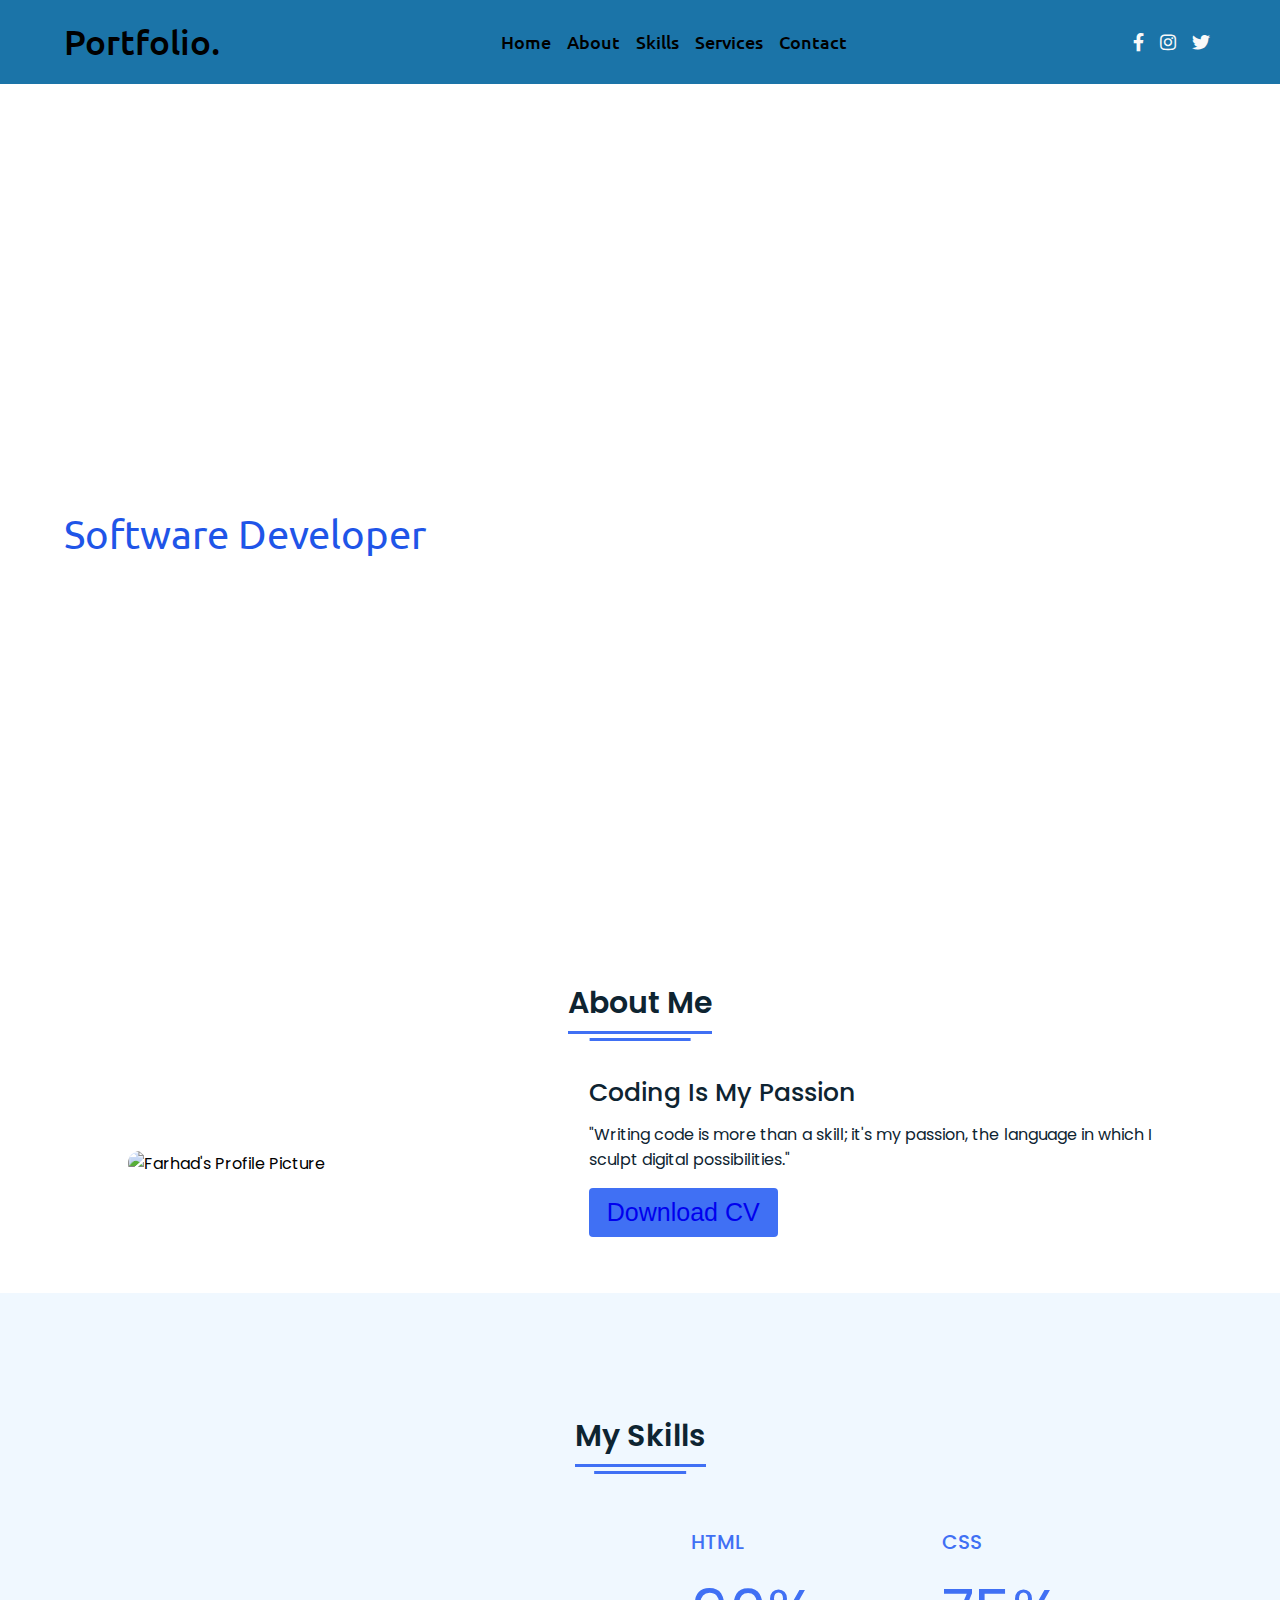
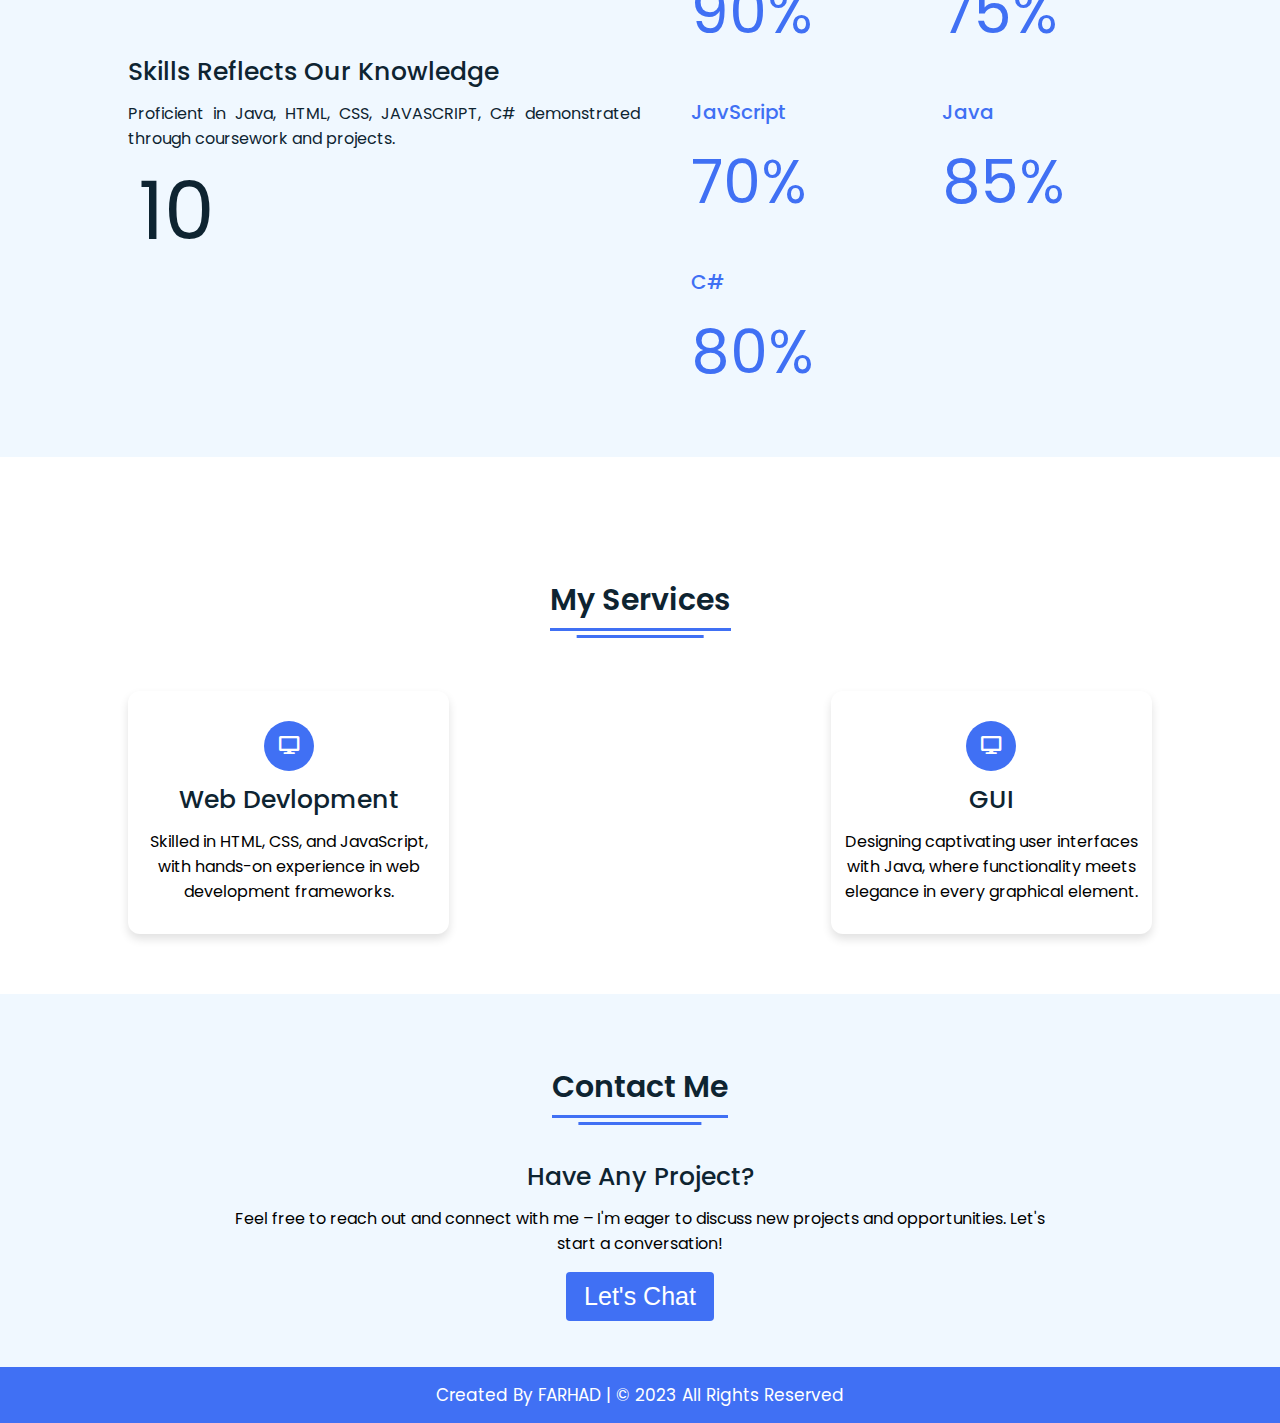
==== index.html @ 3459f320 "Update index.html" ====
<!DOCTYPE html>
<html lang="en" dir="ltr">
  <head>
    <meta charset="UTF-8" />
    <title>Farhad Portfolio</title>
    <link rel="stylesheet" href="style.css" />
   
    <link rel="stylesheet" href="https://cdnjs.cloudflare.com/ajax/libs/font-awesome/5.15.2/css/all.min.css" />
    <meta name="viewport" content="width=device-width, initial-scale=1.0" />
  </head>
  <body>
    
    <div class="scroll-button">
      <a href="#home"><i class="fas fa-arrow-up"></i></a>
    </div>
 
    <nav>
      <div class="navbar">
        <div class="logo"><a href="#">Portfolio.</a></div>
        <ul class="menu">
          <li><a href="#home">Home</a></li>
          <li><a href="#about">About</a></li>
          <li><a href="#skills">Skills</a></li>
          <li><a href="#services">Services</a></li>
          <li><a href="#contact">Contact</a></li>
          <div class="cancel-btn">
            <i class="fas fa-times"></i>
          </div>
        </ul>
        <div class="media-icons">
          <a href="https://www.facebook.com/"><i class="fab fa-facebook-f"></i></a>
          <a href="https://www.instagram.com/?login&hl=en-gb"><i class="fab fa-instagram"></i></a>
          <a href="https://twitter.com/?lang=en-gb"><i class="fab fa-twitter"></i></a>
        </div>
      </div>
      <div class="menu-btn">
        <i class="fas fa-bars"></i>
      </div>
    </nav>

   
    <section class="home" id="home">
      <div class="home-content">
        <div class="text">
          <div class="text-one">Hello,</div>
          <div class="text-two">I am Farhad</div>
          <div class="text-three">Software Developer</div>
        </div>
      </div>
    </section>


    <section class="about" id="about">
      <div class="content">
        <div class="title"><span>About Me</span></div>
        <div class="about-details">
          <div class="left">
           <img src="https://raw.githubusercontent.com/FarhadK0/FarhadK0/FarhadK0.github.io/main/IMG_E0039.JPG" alt="Farhad's Profile Picture" />

          </div>
          <div class="right">
            <div class="topic">Coding Is My Passion</div>
            <p>
               "Writing code is more than a skill; it's my passion, the language in which I sculpt digital possibilities."
            </p>
            <div class="button">
                <button><a href ="CV.docx" download>Download CV</button>
              
              </a>
            </div>
          </div>
        </div>
      </div>
    </section>

    
    <section class="skills" id="skills">
      <div class="content">
        <div class="title"><span>My Skills</span></div>
        <div class="skills-details">
          <div class="text">
            <div class="topic">Skills Reflects Our Knowledge</div>
            <p>Proficient in Java, HTML, CSS, JAVASCRIPT, C# demonstrated through coursework and projects.</p>
            <div class="experience">
              <div class="num">10</div>
              <div class="exp">
               <br />
              
              </div>
            </div>
          </div>
          <div class="boxes">
            <div class="box">
              <div class="topic">HTML</div>
              <div class="per">90%</div>
            </div>
            <div class="box">
              <div class="topic">CSS</div>
              <div class="per">75%</div>
            </div>
            <div class="box">
              <div class="topic">JavScript</div>
              <div class="per">70%</div>
            </div>
            <div class = "box">
              <div class="topic">Java</div>
              <div class="per">85%</div>
          </div>
          <div class = "box">
            <div class="topic">C#</C></div>
            <div class="per">80%</div>
        </div>
          </div>
        </div>
      </div>
    </section>

    <!-- My Services Section Start -->
    <section class="services" id="services">
      <div class="content">
        <div class="title"><span>My Services</span></div>
        <div class="boxes">
          <div class="box">
            <div class="icon">
              <i class="fas fa-desktop"></i>
            </div>
            <div class="topic">Web Devlopment</div>
            <p>Skilled in HTML, CSS, and JavaScript, with hands-on experience in web development frameworks.</p>
          </div>
          <div class="box">
            <div class="icon">
              <i class="fas fa-desktop"></i>
            </div>
            <div class="topic">GUI</div>
            <p>Designing captivating user interfaces with Java, where functionality meets elegance in every graphical element.</p>
          </div>
        </div>
      </div>
    </section>

    <!-- Contact Me section Start -->
    <section class="contact" id="contact">
      <div class="content">
        <div class="title"><span>Contact Me</span></div>
        <div class="text">
          <div class="topic">Have Any Project?</div>
          <p>Feel free to reach out and connect with me – I'm eager to discuss new projects and opportunities. Let's start a conversation!</p>
          <div class="button">
            <a href="mailto:farhadk8552@gmail.com" target="_blank">
            <button>Let's Chat</button>
          </a>
          </div>
        </div>
      </div>
    </section>

    <!-- Footer Section Start -->
    <footer>
      <div class="text">
        <span>Created By FARHAD</a> | &#169; 2023 All Rights Reserved</span>
      </div>
    </footer>

    <script src="style.js"></script>
  </body>
</html>
---- style.css ----
@import url('https://fonts.googleapis.com/css2?family=Poppins:wght@400;500;600;700&family=Ubuntu:wght@400;500;700&display=swap');
*{
  margin: 0;
  padding: 0;
  box-sizing: border-box;
  text-decoration: none;
  scroll-behavior: smooth;
}

/* Custom Scroll Bar CSS */
::-webkit-scrollbar {
    width: 10px;
}
::-webkit-scrollbar-track {
    background: #ffffff;
}
::-webkit-scrollbar-thumb {
    background: #6e93f7;
    border-radius: 12px;
    transition: all 0.3s ease;
}

::-webkit-scrollbar-thumb:hover {
    background: #4070f4;
}
/* navbar styling */
nav{
  position: fixed;
  width: 100%;
  padding: 20px 0;
  z-index: 998;
  transition: all 0.3s ease;
  font-family: 'Ubuntu', sans-serif;
  background: #1b74a8;
}
nav.sticky{
  background: #080808;
  padding: 13px 0;
}
nav .navbar{
  width: 90%;
  display: flex;
  justify-content: space-between;
  align-items: center;
  margin: auto;
}
nav .navbar .logo a{
  font-weight: 500;
  font-size: 35px;
  color: #000000;
}
nav.sticky .navbar .logo a{
  color: #fff6f6;
}
nav .navbar .menu{
  display: flex;
  position: relative;
}
nav .navbar .menu li{
  list-style: none;
  margin: 0 8px;
}
.navbar .menu a{
  font-size: 18px;
  font-weight: 500;
  color: #000000;
  padding: 6px 0;
  transition: all 0.4s ease;
}
.navbar .menu a:hover{
  color: #ffffff;
}
nav.sticky .menu a{
  color: #FFF;
}
nav.sticky .menu a:hover{
  color: #0E2431;
}
.navbar .media-icons a{
  color: #f9f9f9;
  font-size: 18px;
  margin: 0 6px;
}
nav.sticky .media-icons a{
  color: #141515;
}

/* Side Navigation Menu Button CSS */
nav .menu-btn,
.navbar .menu .cancel-btn{
  position: absolute;
  color: #fff;
  right: 30px;
  top: 20px;
  font-size: 20px;
  cursor: pointer;
  transition: all 0.3s ease;
  display: none;
}
nav .menu-btn{
  color: #4070f4;
}
nav.sticky .menu-btn{
  color: #FFF;
}
.navbar .menu .menu-btn{
  color: #fff;
}

/* home section styling */
.home{
  height: 100vh;
  width: 100%;
  background: url("https://www.jcount.com/wp-content/uploads/2018/08/Image_1-26.jpeg?6bfec1&6bfec1") no-repeat;
  background-size: cover;
  background-position: center;
  background-attachment: fixed;
  font-family: 'Ubuntu', sans-serif;
}
.home .home-content{
  width: 90%;
  height: 100%;
  margin: auto;
  display: flex;
  flex-direction: column;
  justify-content: center;
}
.home .text-one{
  font-size: 25px;
  color: #ffffff;
}
.home .text-two{
  color: rgb(255, 255, 255);
  font-size: 75px;
  font-weight: 600;
  margin-left: -3px;
}
.home .text-three{
  font-size: 40px;
  margin: 5px 0;
  color: #1f55e8;
}

.home .button{
  margin: 14px 0;
}
.home .button button{
  outline: none;
  padding: 8px 16px;
  border-radius: 6px;
  font-size: 25px;
  font-weight: 400;
  background: #000000;
  color: #fff;
  cursor: pointer;
  border: 2px solid transparent;
  transition: all 0.4s ease;
}
.home .button button:hover{
  border-color: #4070f4;
  background-color: #fff;
  color: #4070f4;
}

/* About Section Styling */
/* Those Elements Where We Have Apply Same CSS,
 I'm Selecting Directly 'Section Tag' and 'Class'  */
section{
  padding-top: 40px;
}
section .content{
  width: 80%;
  margin: 40px auto;
  font-family: 'Poppins', sans-serif;
}
.about .about-details{
  display: flex;
  justify-content: space-between;
  align-items: center;
}
section .title{
  display: flex;
  justify-content: center;
  margin-bottom: 40px;
}
section .title span{
  color: #0E2431;
  font-size: 30px;
  font-weight: 600;
  position: relative;
  padding-bottom: 8px;
}
section .title span::before,
section .title span::after{
  content: '';
  position: absolute;
  height: 3px;
  width: 100%;
  background: #4070f4;
  left: 0;
  bottom: 0;
}
section .title span::after{
  bottom: -7px;
  width: 70%;
  left: 50%;
  transform: translateX(-50%);
}
.about .about-details .left{
  width: 45%;
}
.about .left img{
  height: 400px;
  width: 400px;
  object-fit: cover;
  border-radius: 12px;
}
.about-details .right{
  width: 55%;
}
section  .topic{
  color: #0E2431;
  font-size: 25px;
  font-weight: 500;
  margin-bottom: 10px;
}
.about-details .right p{
  text-align: justify;
  color: #0E2431;
}
section .button{
  margin: 16px 0;
}
section .button button{
  outline: none;
  padding: 8px 16px;
  border-radius: 4px;
  font-size: 25px;
  font-weight: 400;
  background: #4070f4;
  color: #fff;
  border: 2px solid transparent;
  cursor: pointer;
  transition: all 0.4s ease;
}
section .button button:hover{
  border-color: #4070f4;
  background-color: #fff;
  color: #4070f4;
}

 /* My Skills CSS */
 .skills{
   background: #F0F8FF;
 }
 .skills .content{
   padding: 40px 0;
 }
 .skills .skills-details{
   display: flex;
   justify-content: space-between;
   align-items: center;
 }
 .skills-details .text{
   width: 50%;
 }
 .skills-details p{
   color: #0E2431;
   text-align: justify;
 }
.skills .skills-details .experience{
  display: flex;
  align-items: center;
  margin: 0 10px;
}
.skills-details .experience .num{
  color: #0E2431;
  font-size: 80px;
}
.skills-details .experience .exp{
  color: #0E2431;
  margin-left: 20px;
  font-size: 18px;
  font-weight: 500;
  margin: 0 6px;
}
.skills-details .boxes{
  width: 45%;
  display: flex;
  flex-wrap: wrap;
  justify-content: space-between;
}
.skills-details .box{
  width: calc(100% / 2 - 20px);
  margin: 20px 0;
}
.skills-details .boxes .topic{
  font-size: 20px;
  color: #4070f4;
}
.skills-details .boxes .per{
  font-size: 60px;
  color: #4070f4;
}

/* My Services CSS */
.services .boxes{
  display: flex;
  flex-wrap: wrap;
  justify-content: space-between;
}
.services .boxes .box{
  margin: 20px 0;
  width: calc(100% / 3 - 20px);
  text-align: center;
  border-radius: 12px;
  padding: 30px 10px;
  box-shadow: 0 5px 10px rgba(0, 0, 0, 0.12);
  cursor: default;
  transition: all 0.4s ease;
}
.services .boxes .box:hover{
  background: #4070f4;
  color: #fff;
}
.services .boxes .box .icon{
  height: 50px;
  width: 50px;
  background: #4070f4;
  border-radius: 50%;
  text-align: center;
  line-height: 50px;
  font-size: 18px;
  color: #fff;
  margin: 0 auto 10px auto;
  transition: all 0.4s ease;
}
.boxes .box:hover .icon{
  background-color: #fff;
  color: #4070f4;
}
.services .boxes .box:hover .topic,
.services .boxes .box:hover p{
  color: #0E2431;
  transition: all 0.4s ease;
}
.services .boxes .box:hover .topic,
.services .boxes .box:hover p{
  color: #fff;
}
/* Contact Me CSS */
.contact{
  background: #F0F8FF;
}
.contact .content{
  margin: 0 auto;
  padding: 30px 0;
}
.contact .text{
  width: 80%;
  text-align: center;
  margin: auto;
}

/* Footer CSS */
footer{
  background: #4070f4;
  padding: 15px 0;
  text-align: center;
  font-family: 'Poppins', sans-serif;
}
footer .text span{
  font-size: 17px;
  font-weight: 400;
  color: #fff;
}
footer .text span a{
  font-weight: 500;
  color: #FFF;
}
footer .text span a:hover{
  text-decoration: underline;
}
/* Scroll TO Top Button CSS */
.scroll-button a{
  position: fixed;
  bottom: 20px;
  right: 20px;
  color: #fff;
  background: #4070f4;
  padding: 7px 12px;;
  font-size: 18px;
  border-radius: 6px;
  box-shadow: rgba(0, 0, 0, 0.15);
  display: none;
}

/* Responsive Media Query */
@media (max-width: 1190px) {
  section .content{
    width: 85%;
  }
}
@media (max-width: 1000px) {
  .about .about-details{
    justify-content: center;
    flex-direction: column;
  }
  .about .about-details .left{
    display: flex;
    justify-content: center;
    width: 100%;
  }
  .about-details .right{
    width: 90%;
    margin: 40px 0;
  }
  .services .boxes .box{
    margin: 20px 0;
    width: calc(100% / 2 - 20px);
  }
}
@media (max-width: 900px) {
  .about .left img{
    height: 350px;
    width: 350px;
  }
}

@media (max-width: 750px) {
  nav .navbar{
    width: 90%;
  }
  nav .navbar .menu{
    position: fixed;
    left: -100%;
    top: 0;
    background: #0E2431;
    height: 100vh;
    max-width: 400px;
    width: 100%;
    padding-top: 60px;
    flex-direction: column;
    align-items: center;
    transition: all 0.5s ease;
  }
  .navbar.active .menu{
    left: 0;
  }
  nav .navbar .menu a{
    font-size: 23px;
    display: block;
    color: #fff;
    margin: 10px 0;
  }
  nav.sticky .menu a:hover{
    color: #4070f4;
  }
  nav .navbar .media-icons{
    display: none;
  }
  nav .menu-btn,
  .navbar .menu .cancel-btn{
    display: block;
  }
  .home .text-two{
    font-size: 65px;
  }
  .home .text-three{
    font-size: 35px;
  }
  .skills .skills-details{
    align-items: center;
    justify-content: center;
    flex-direction: column;
  }
  .skills-details .text{
    width: 100%;
    margin-bottom: 50px;
  }
  .skills-details .boxes{
    justify-content: center;
    align-items: center;
    width: 100%;
  }
  .services .boxes .box{
    margin: 20px 0;
    width: 100%;
  }
  .contact .text{
    width: 100%;
}
}

@media (max-width: 500px){
  .home .text-two{
    font-size: 55px;
  }
  .home .text-three{
    font-size: 33px;
  }
  .skills-details .boxes .per{
    font-size: 50px;
    color: #4070f4;
  }
}
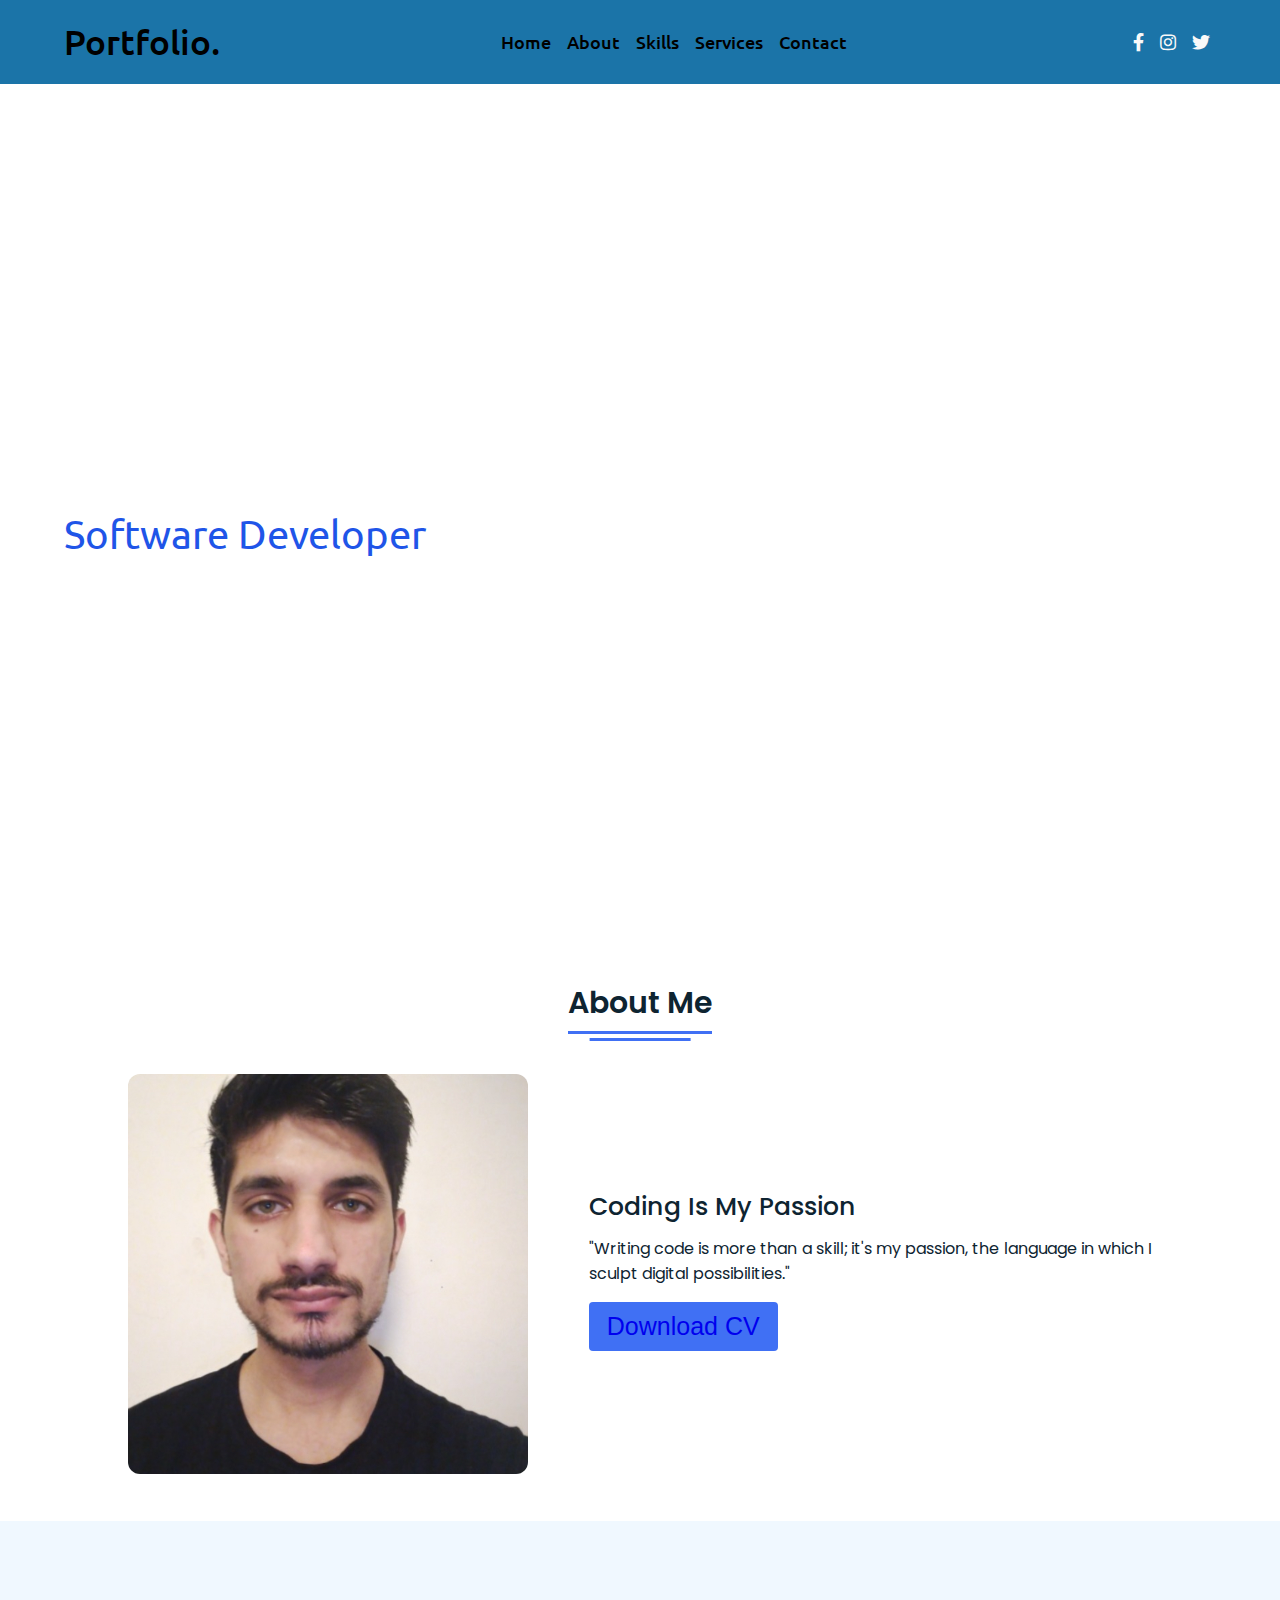
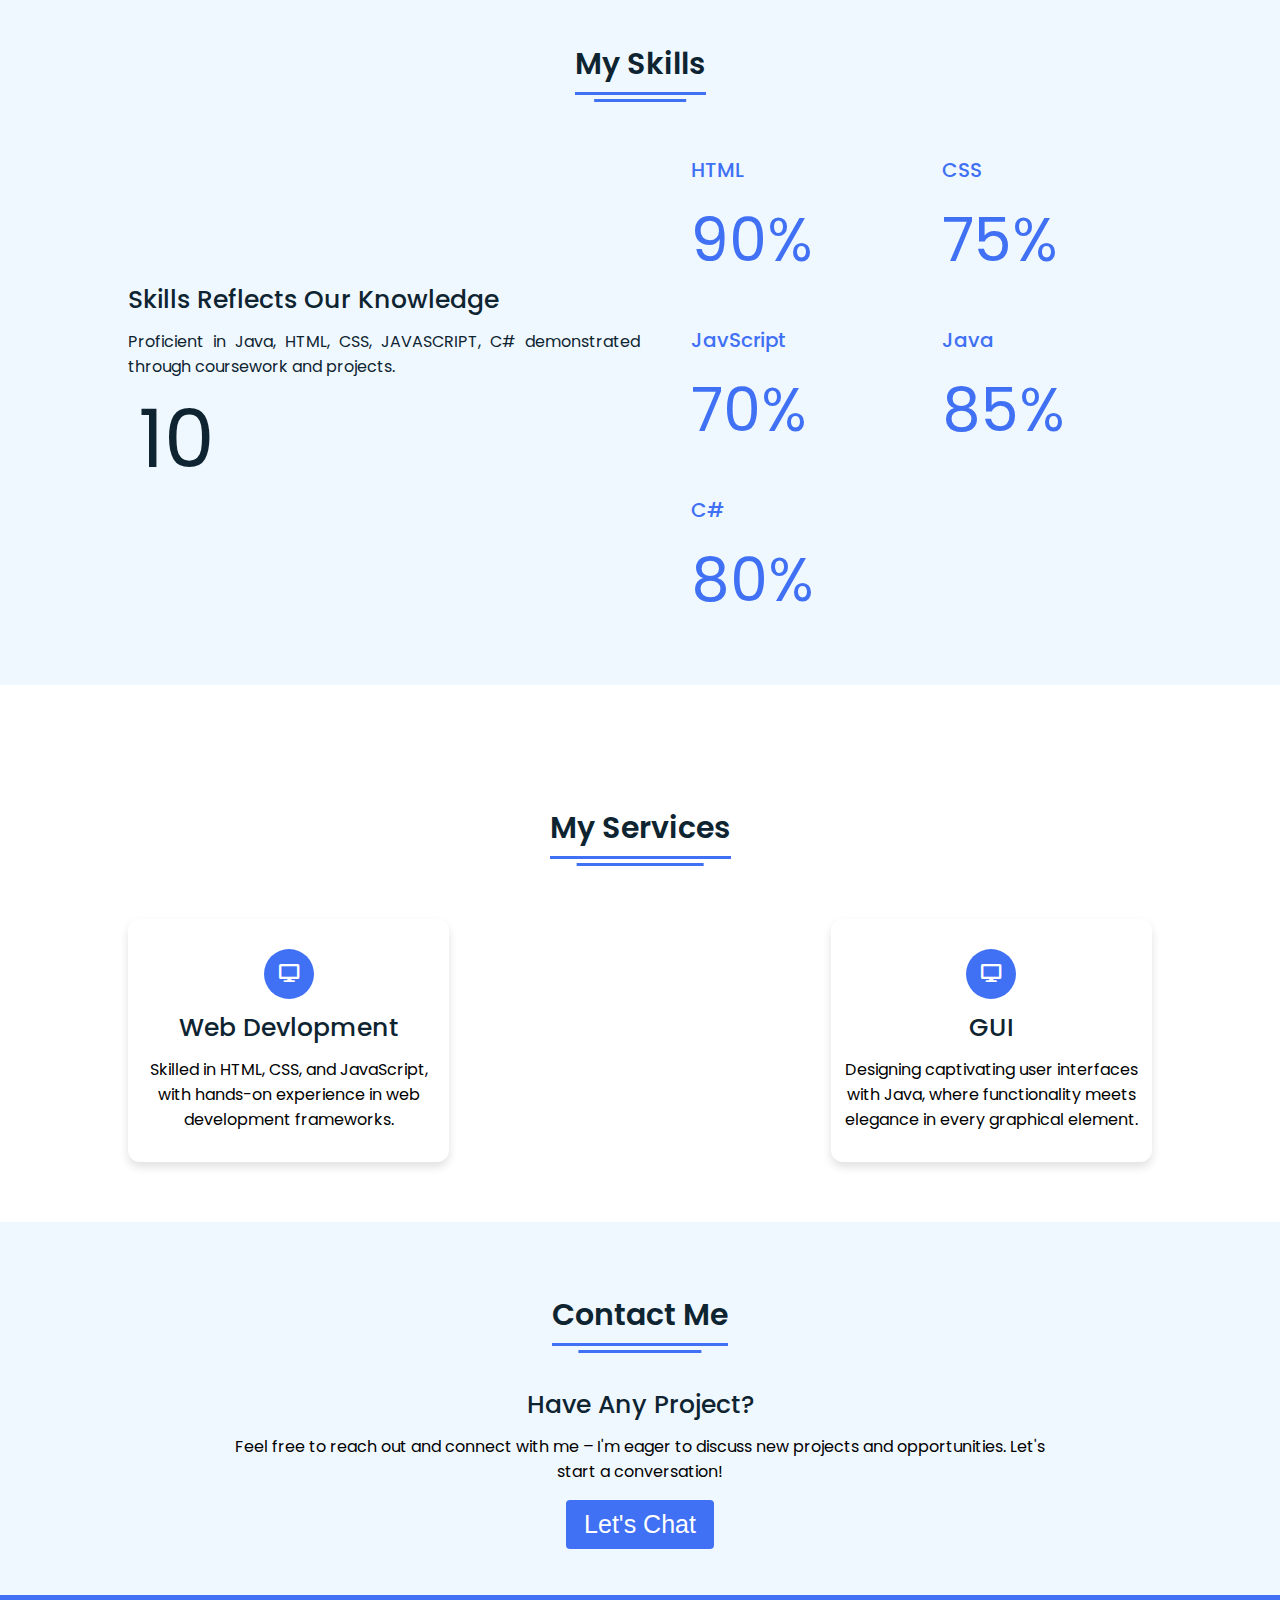
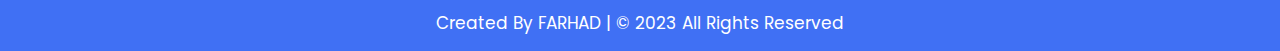
==== commit 295659f4: "Update index.html" ====
--- a/index.html
+++ b/index.html
@@ -55,7 +55,7 @@
         <div class="title"><span>About Me</span></div>
         <div class="about-details">
           <div class="left">
-           <img src="https://raw.githubusercontent.com/FarhadK0/FarhadK0/FarhadK0.github.io/main/IMG_E0039.JPG" alt="Farhad's Profile Picture" />
+           <img src="IMG_E0039.JPG" alt="Farhad's Profile Picture" />
 
           </div>
           <div class="right">
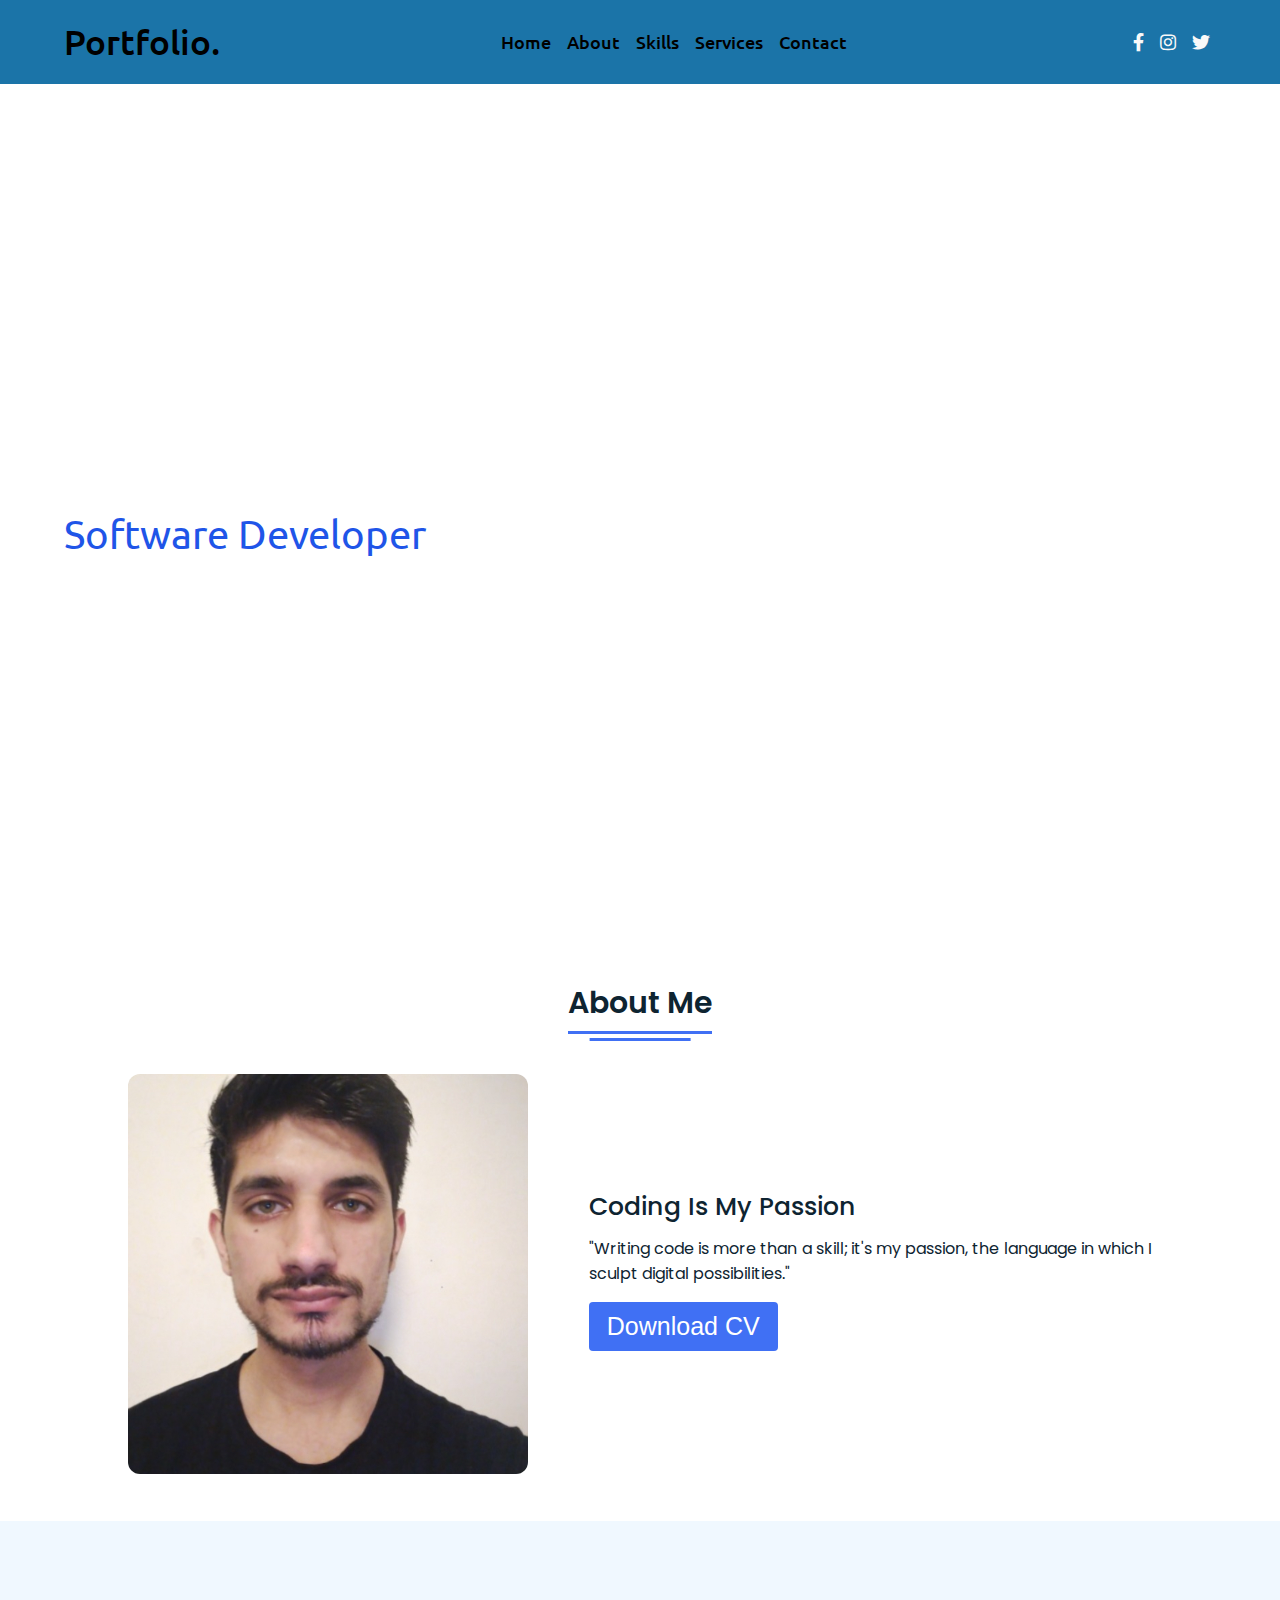
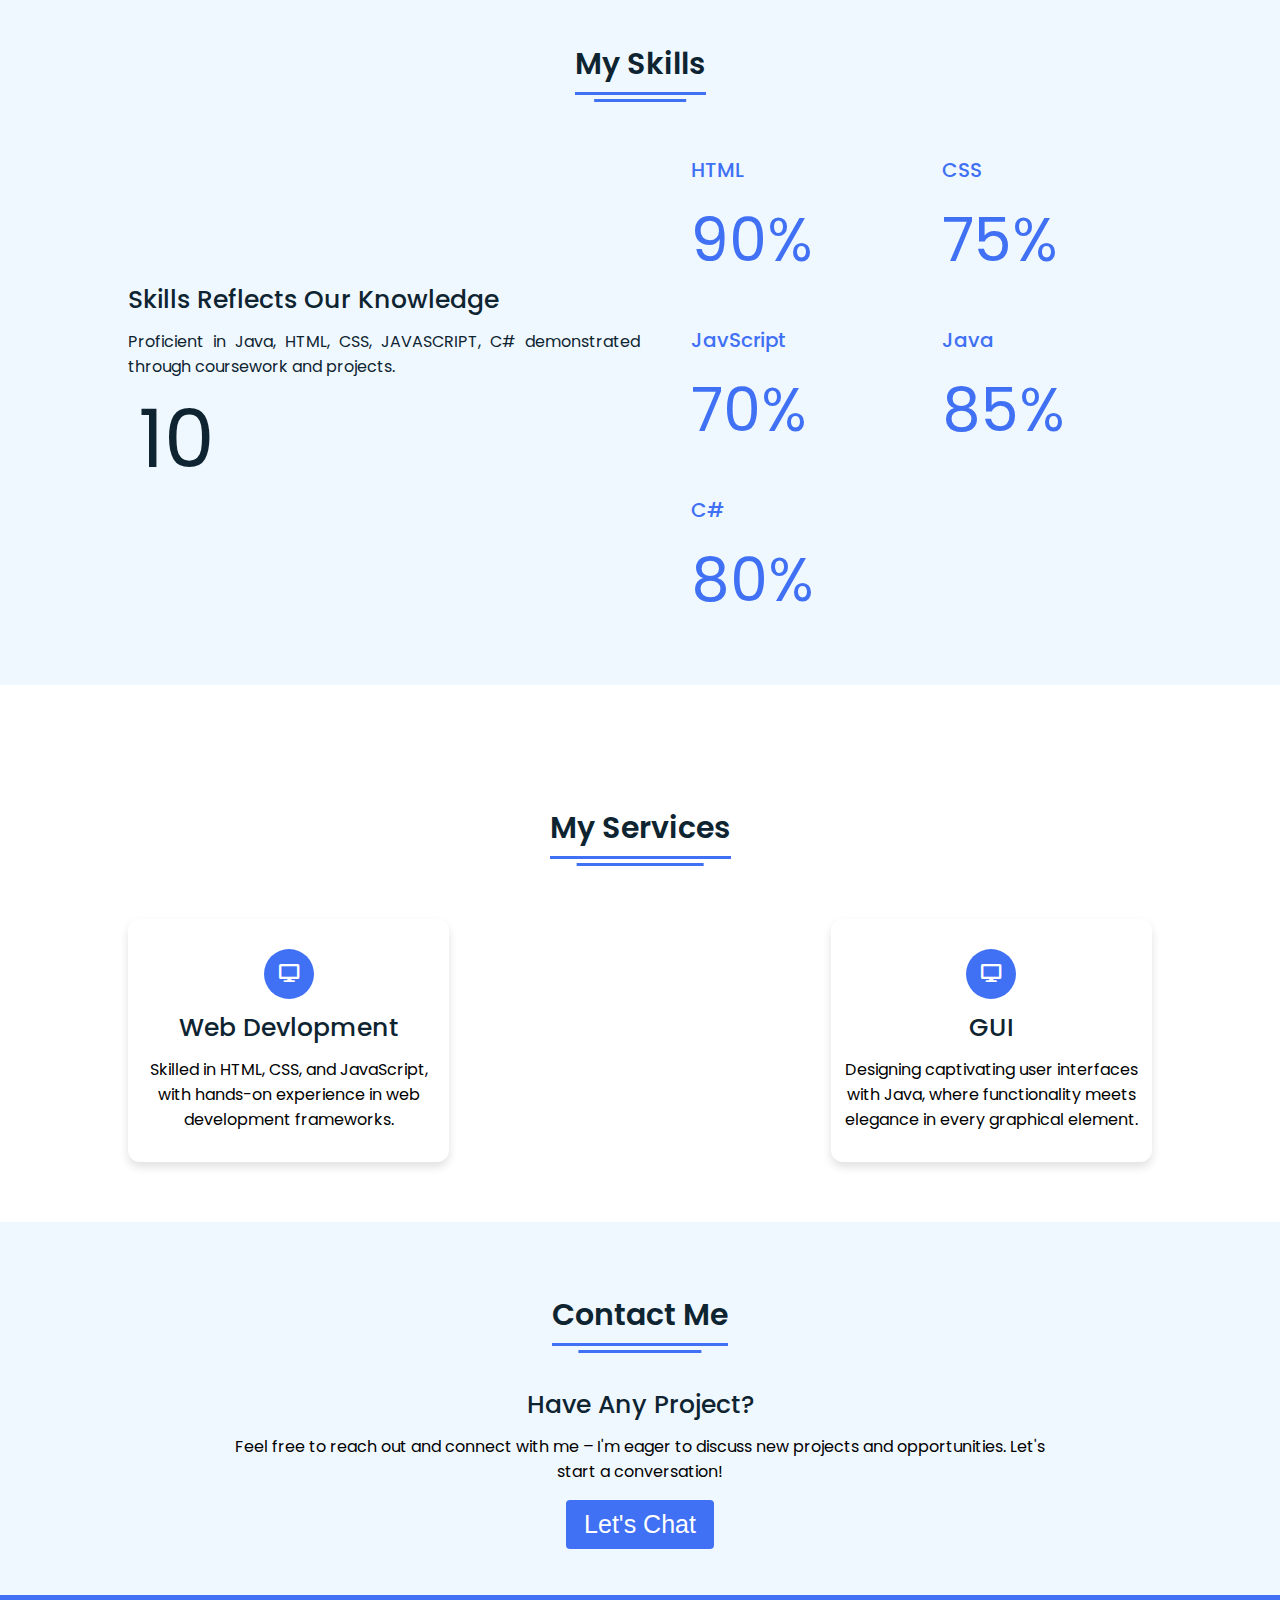
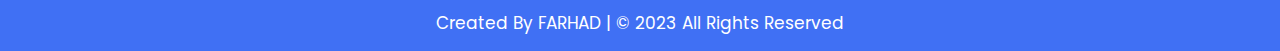
==== commit 295b202d: "Update index.html" ====
--- a/index.html
+++ b/index.html
@@ -64,7 +64,8 @@
                "Writing code is more than a skill; it's my passion, the language in which I sculpt digital possibilities."
             </p>
             <div class="button">
-                <button><a href ="CV.docx" download>Download CV</button>
+                <a href ="cv.docx" >
+                  <button>Download CV</button>
               
               </a>
             </div>
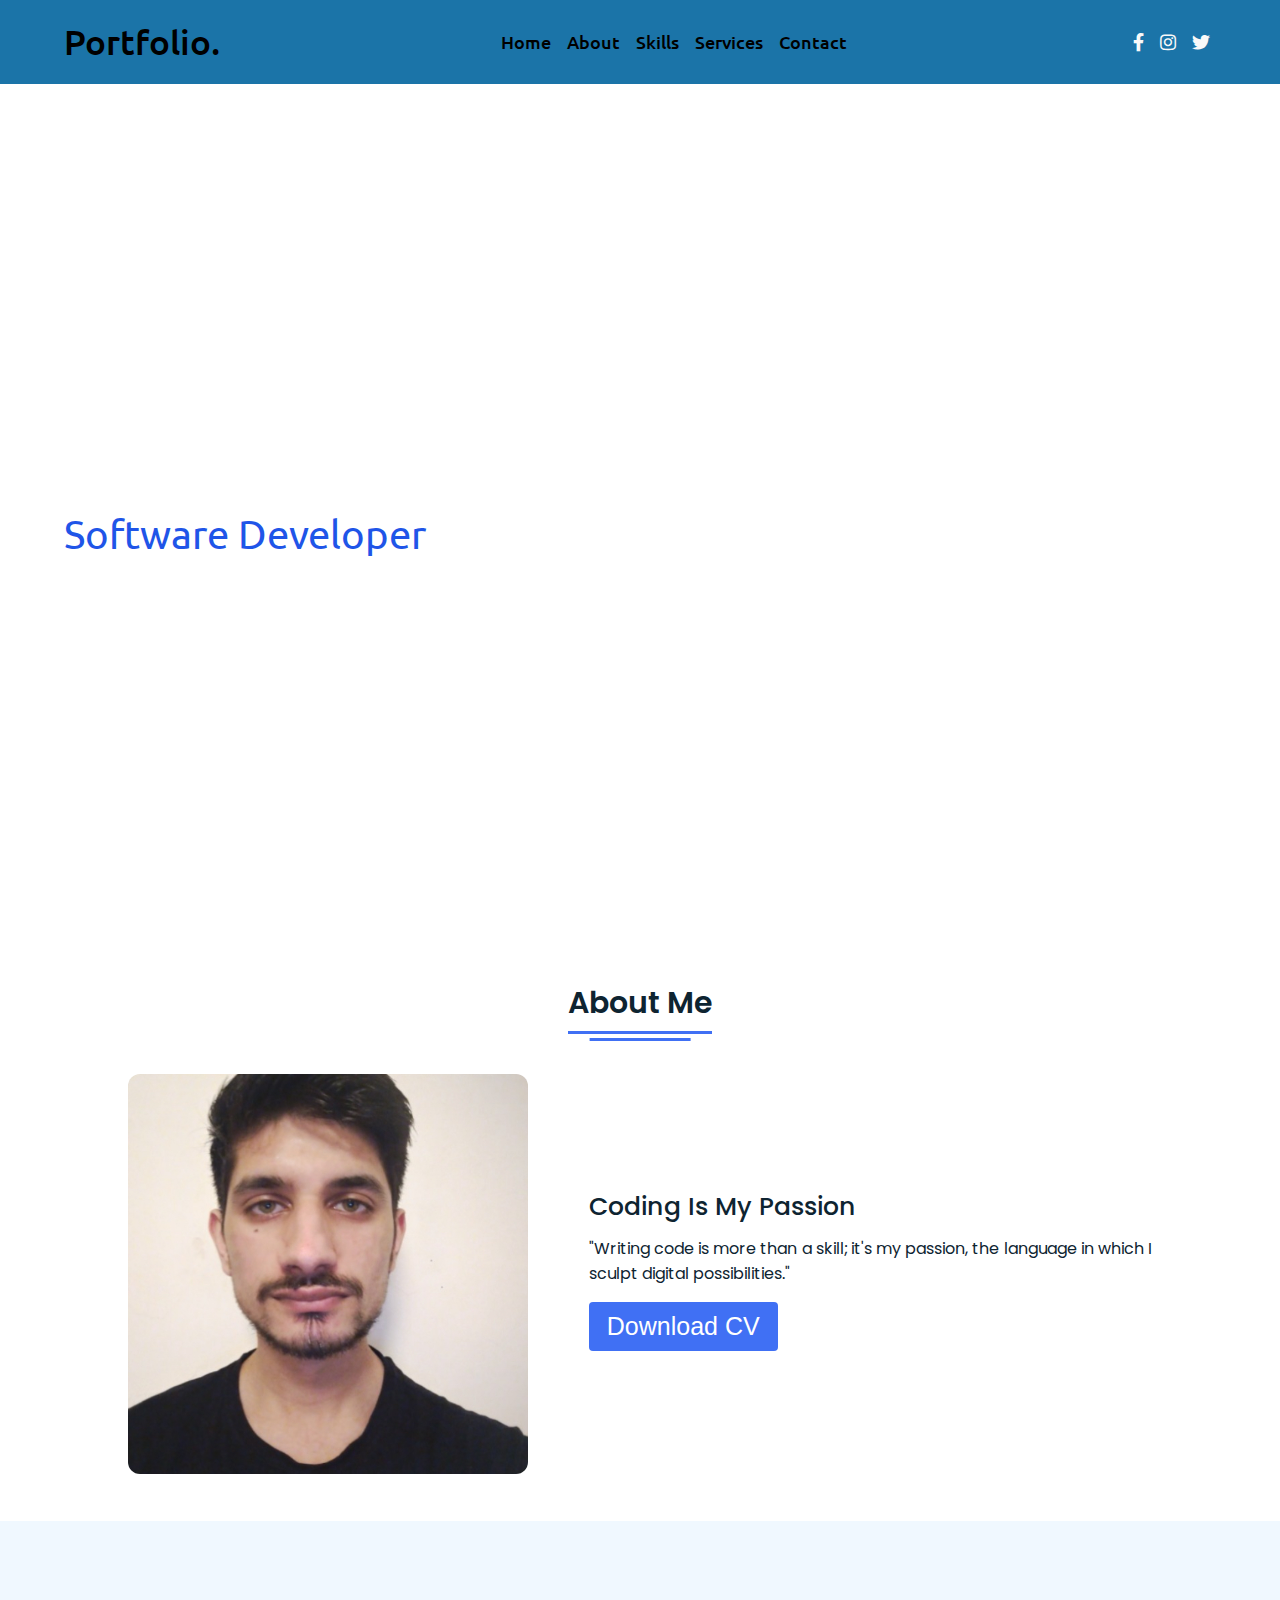
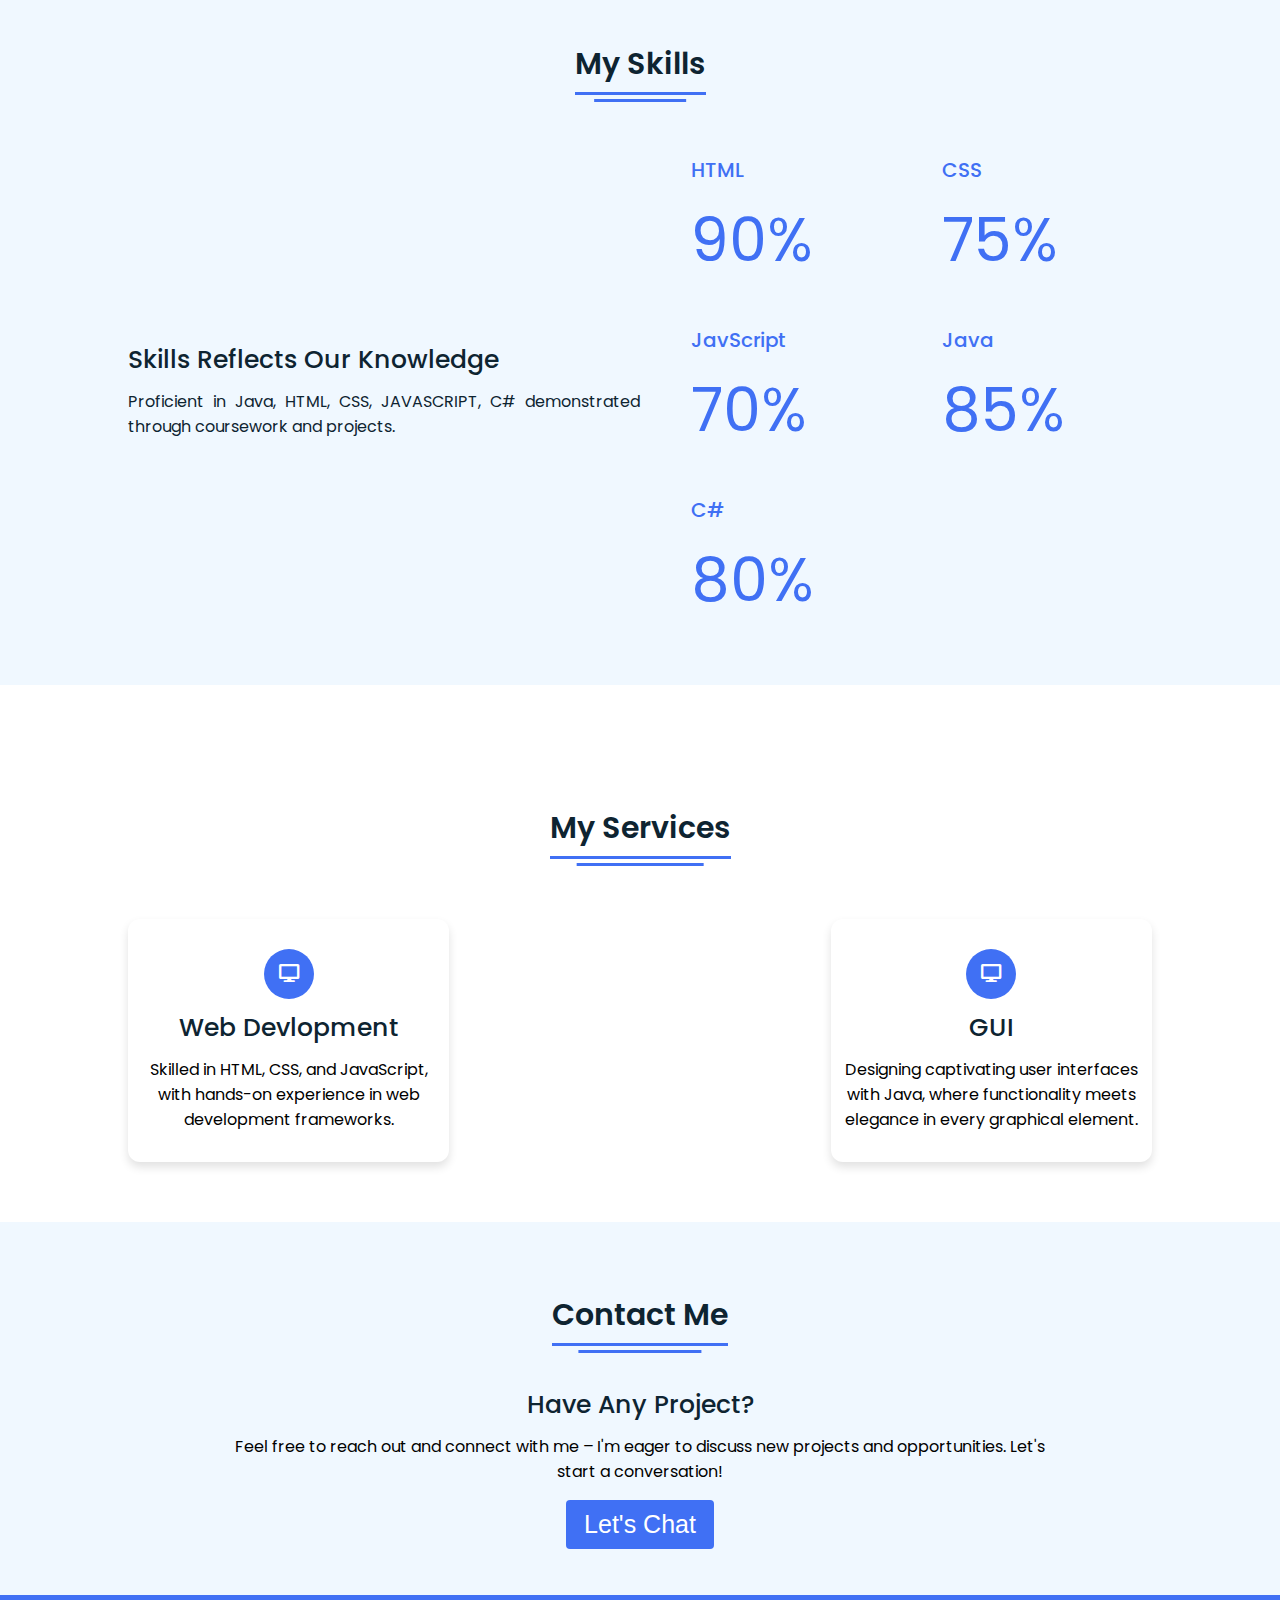
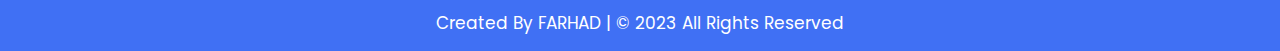
==== commit fe6aad39: "Update index.html" ====
--- a/index.html
+++ b/index.html
@@ -83,11 +83,7 @@
             <div class="topic">Skills Reflects Our Knowledge</div>
             <p>Proficient in Java, HTML, CSS, JAVASCRIPT, C# demonstrated through coursework and projects.</p>
             <div class="experience">
-              <div class="num">10</div>
-              <div class="exp">
-               <br />
               
-              </div>
             </div>
           </div>
           <div class="boxes">
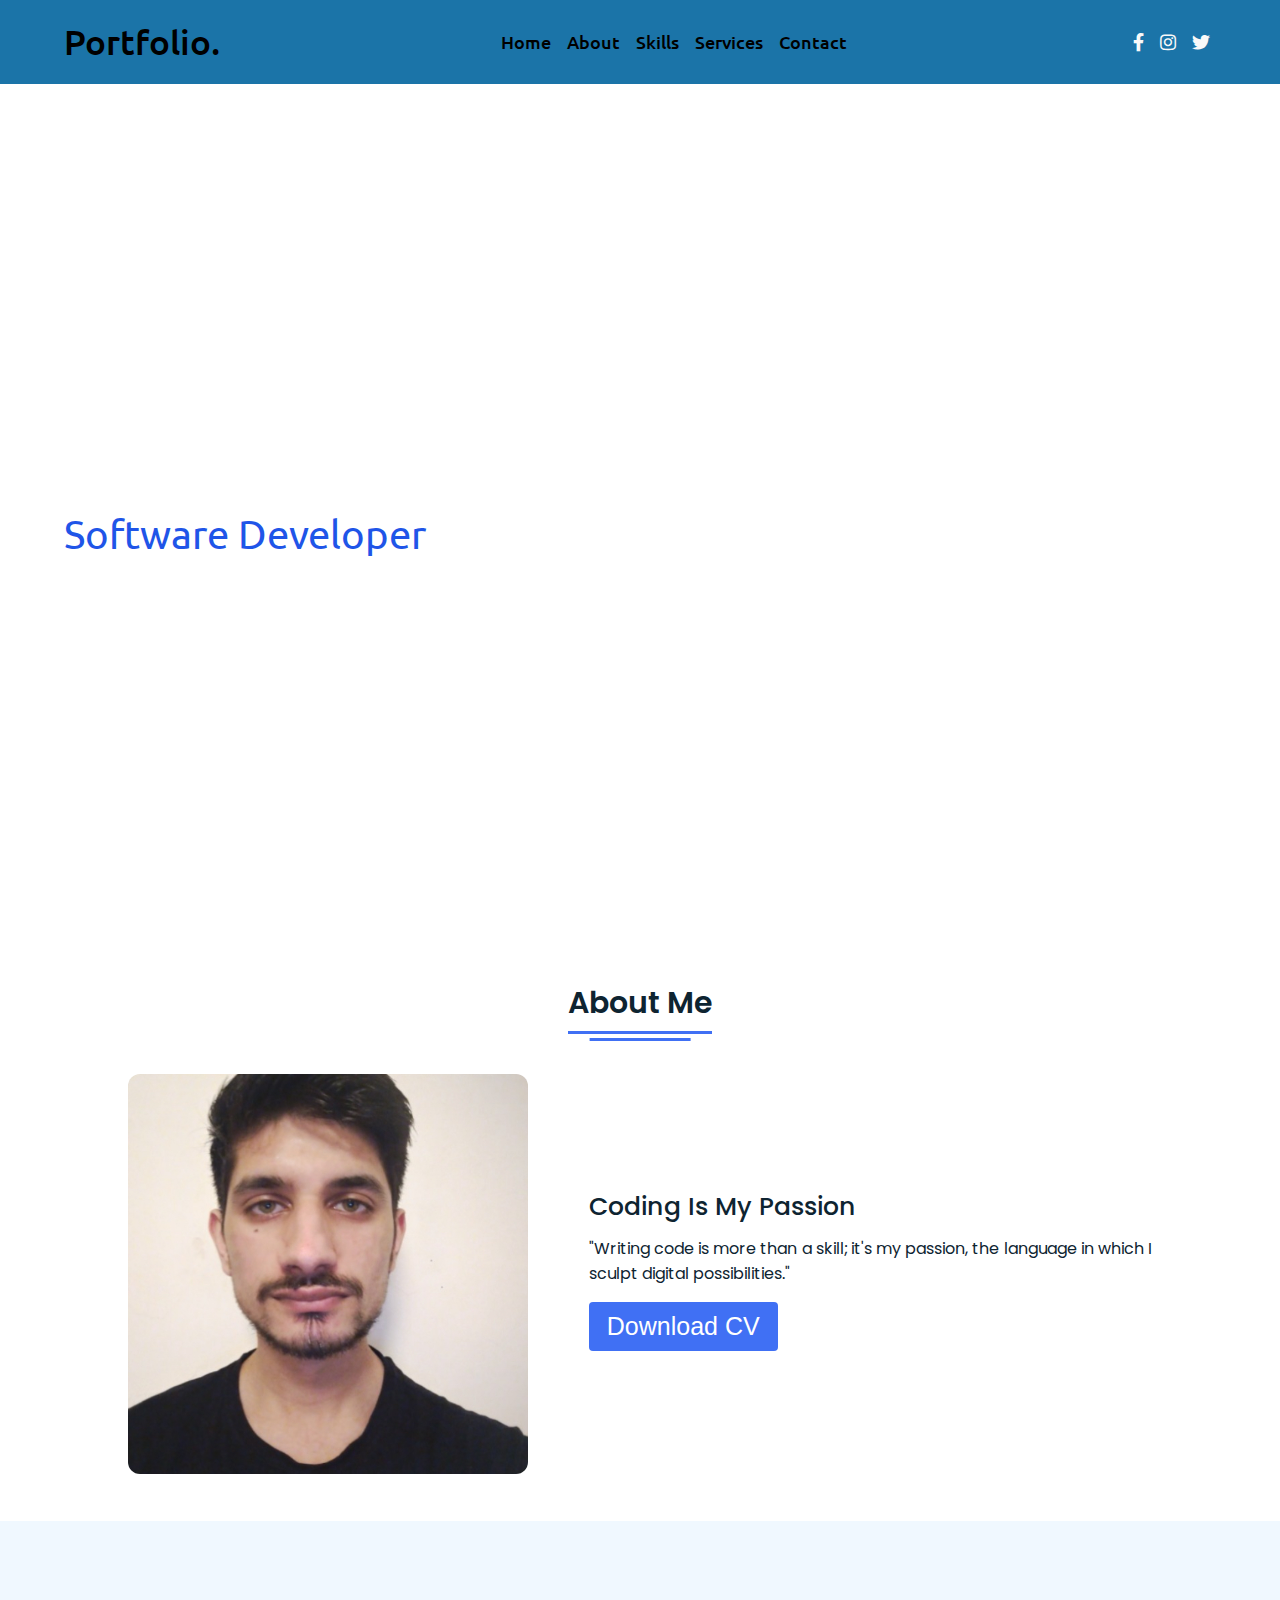
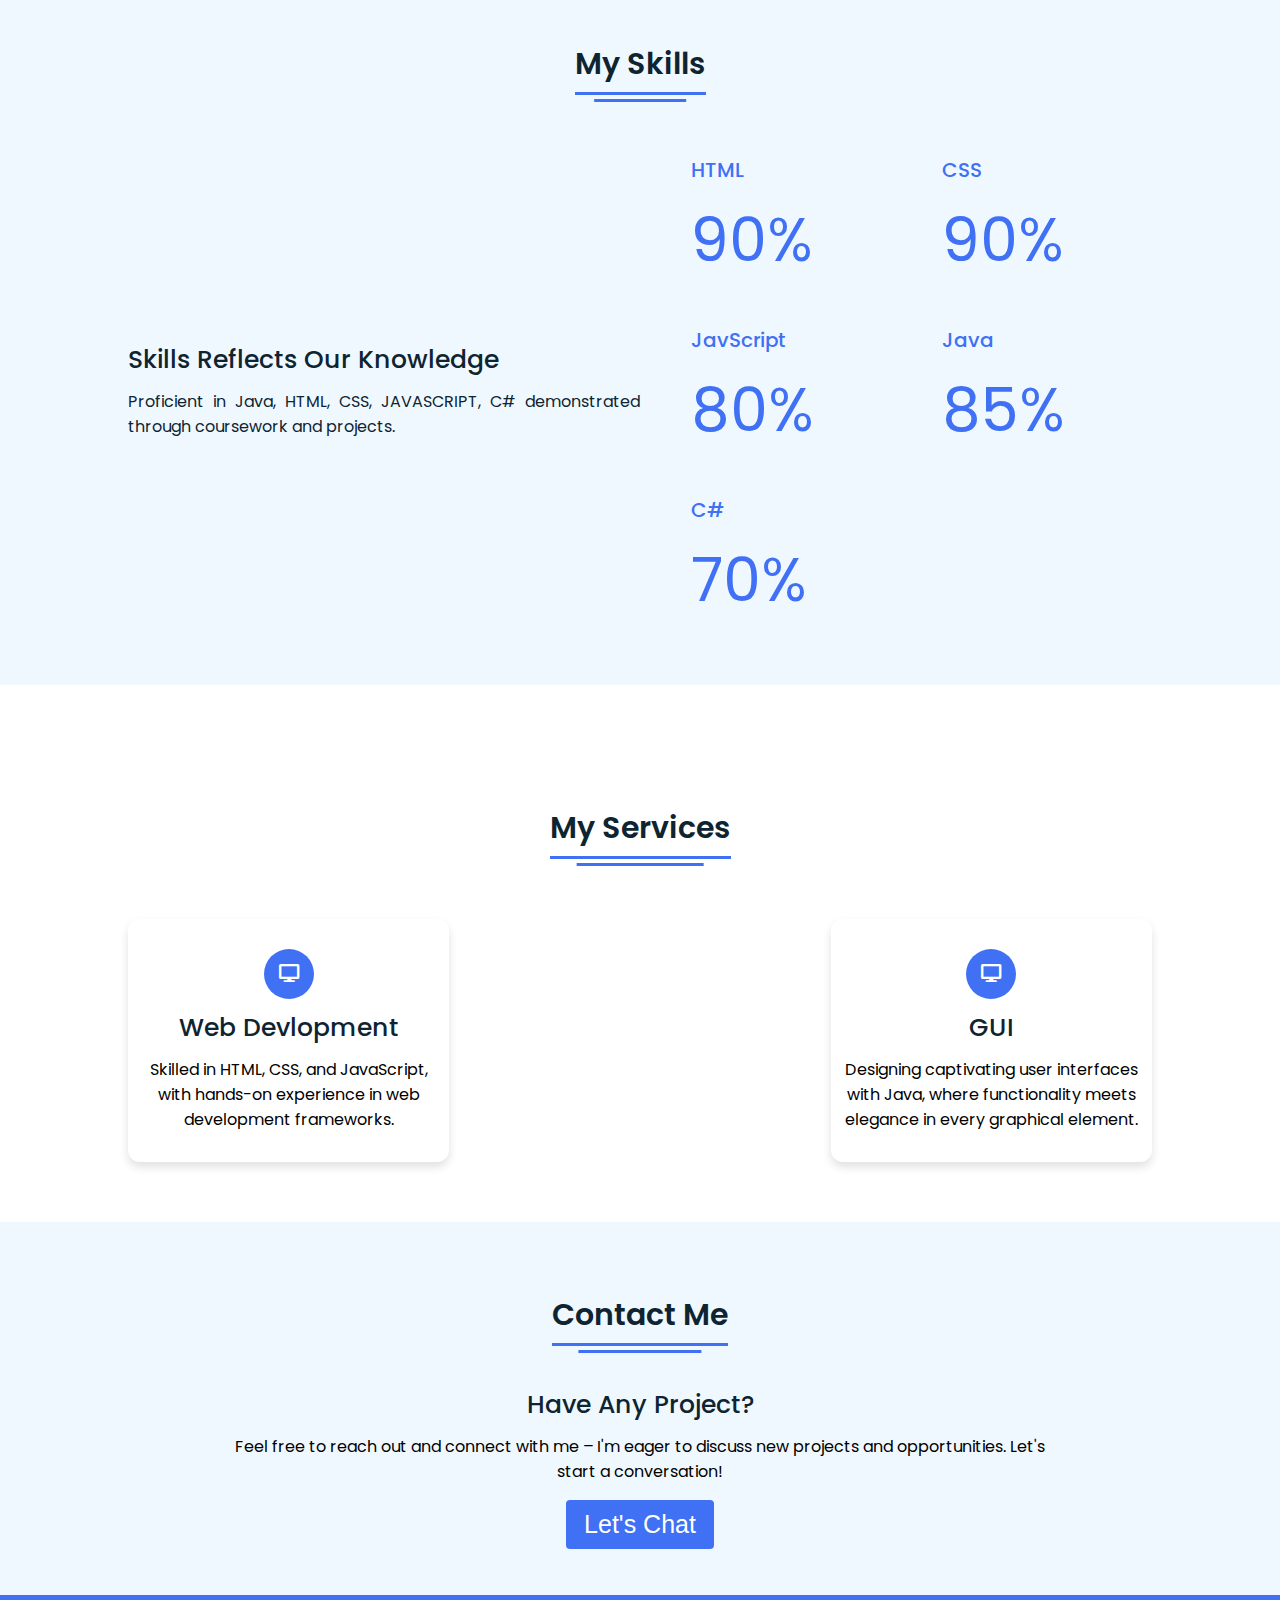
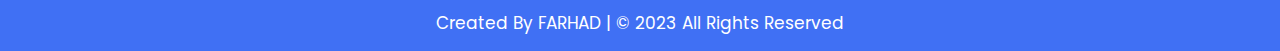
==== commit 75b8bdb3: "Update index.html" ====
--- a/index.html
+++ b/index.html
@@ -93,11 +93,11 @@
             </div>
             <div class="box">
               <div class="topic">CSS</div>
-              <div class="per">75%</div>
+              <div class="per">90%</div>
             </div>
             <div class="box">
               <div class="topic">JavScript</div>
-              <div class="per">70%</div>
+              <div class="per">80%</div>
             </div>
             <div class = "box">
               <div class="topic">Java</div>
@@ -105,7 +105,7 @@
           </div>
           <div class = "box">
             <div class="topic">C#</C></div>
-            <div class="per">80%</div>
+            <div class="per">70%</div>
         </div>
           </div>
         </div>
